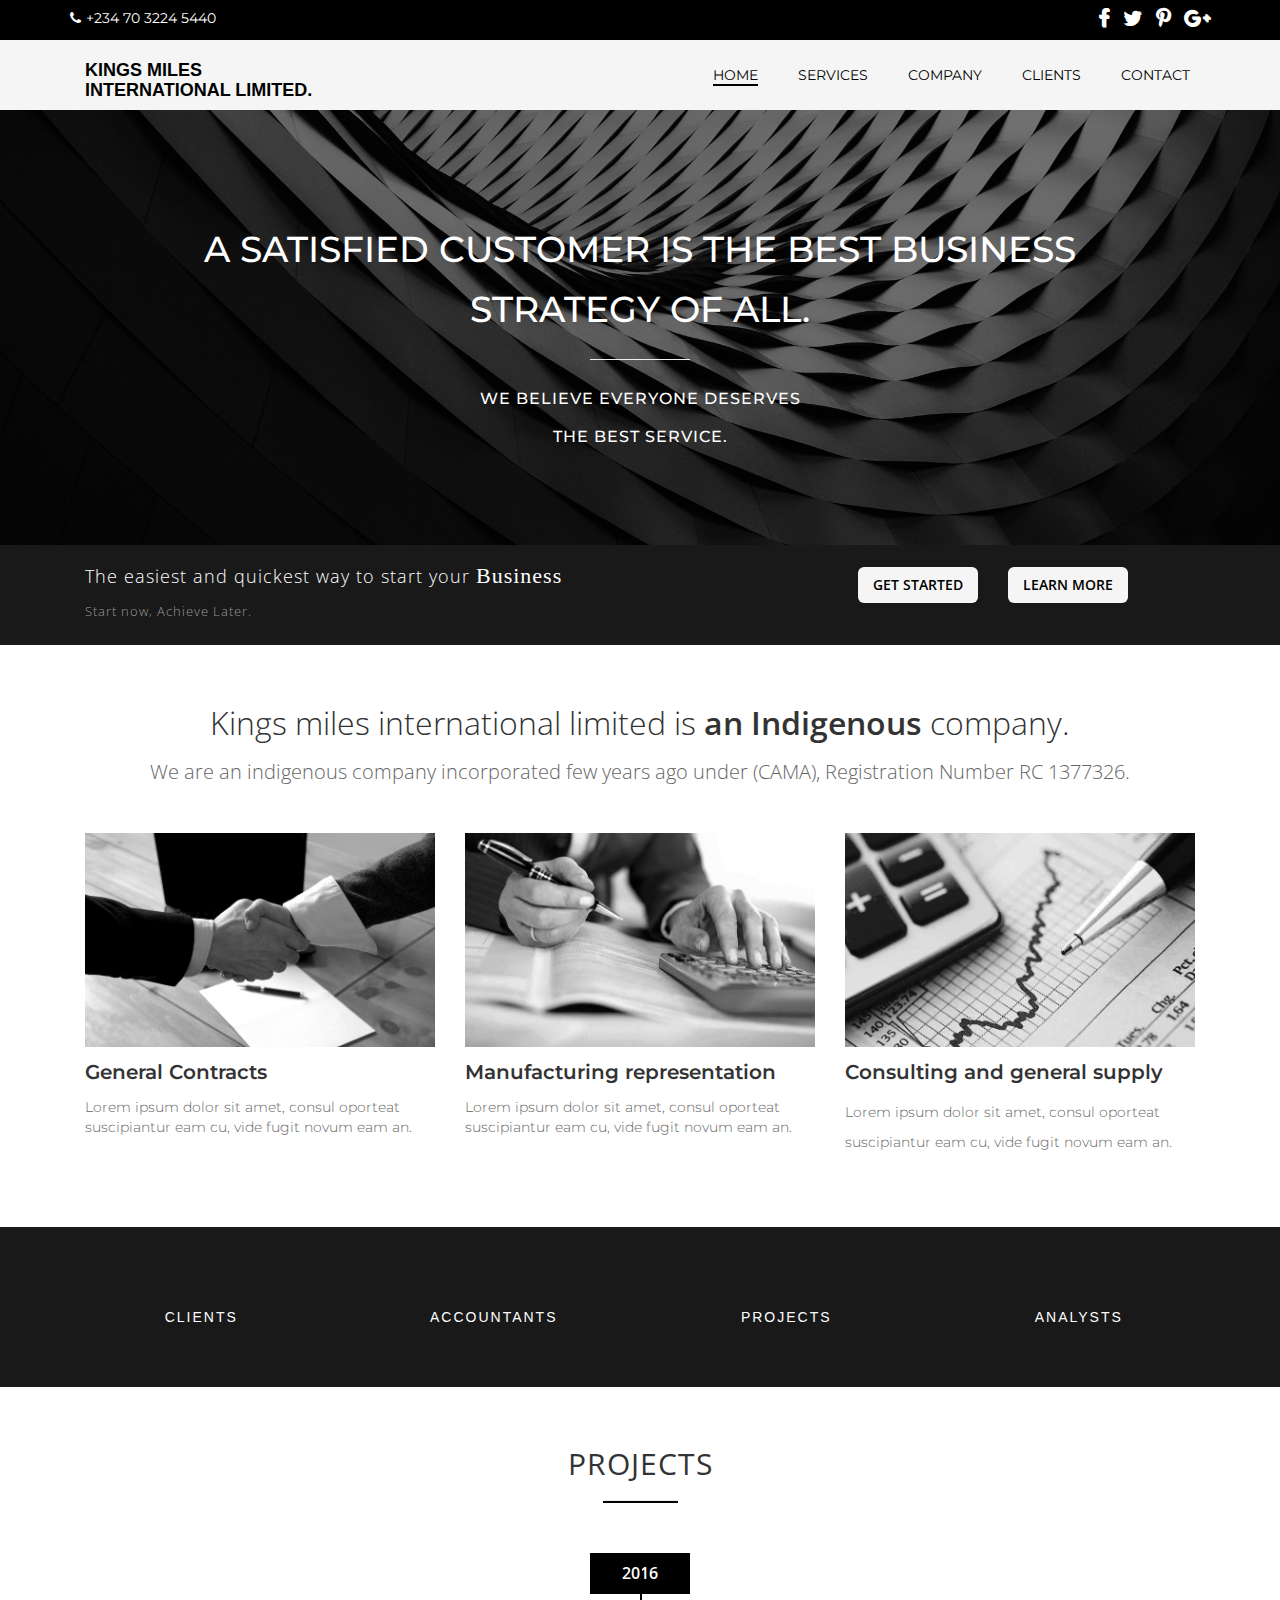
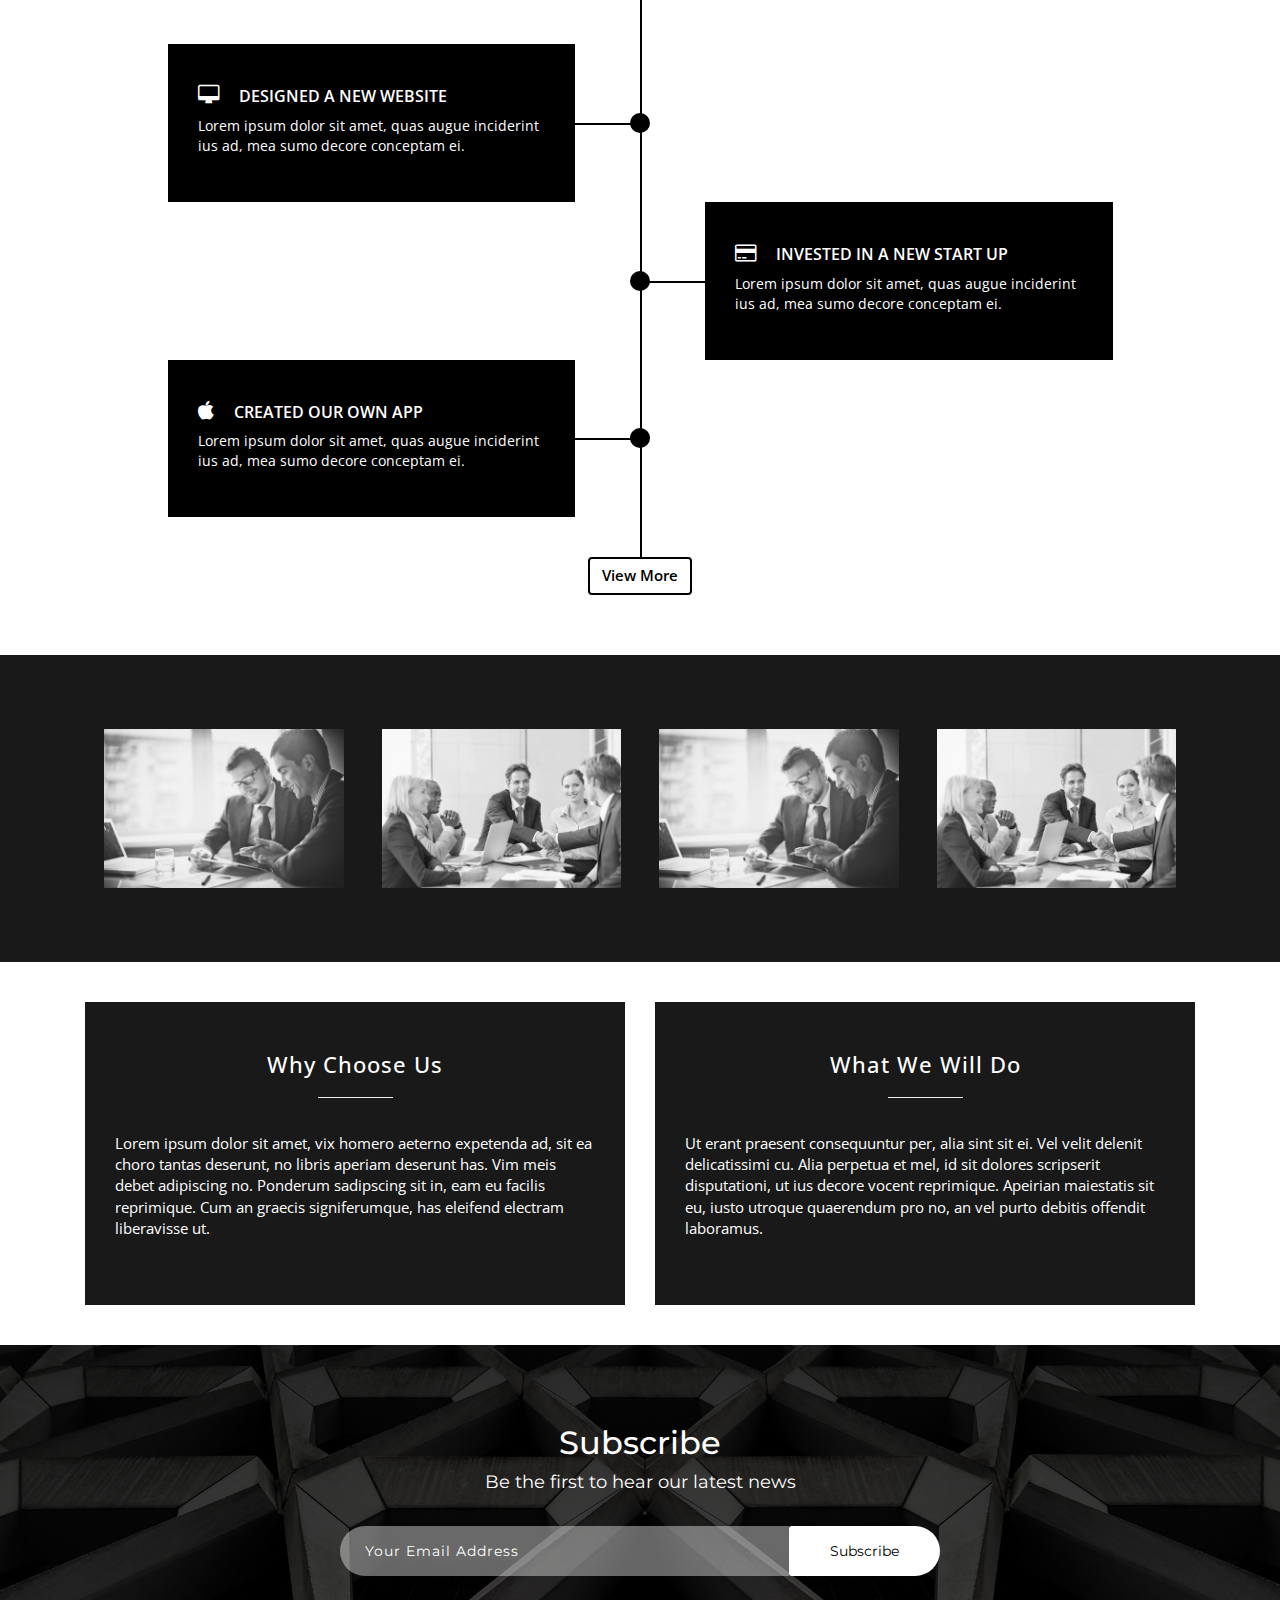
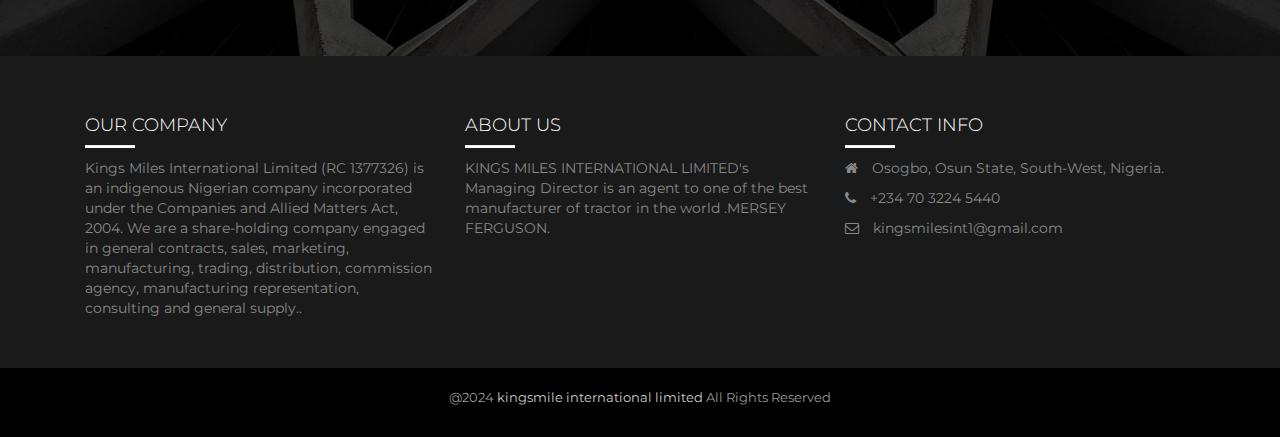
==== index.html @ 528cfb6f "first commit" ====
<!DOCTYPE html>
<html>

<head>

    <title>Homepage</title>
    
    <meta charset="utf-8" />

    <link rel="stylesheet" type="text/css" href="css/style.css">
    <link rel="stylesheet" href="css/bootstrap.min.css">
	<link rel="stylesheet" href="css/sidebar.css">
	<link rel="stylesheet" href="https://maxcdn.bootstrapcdn.com/font-awesome/4.5.0/css/font-awesome.min.css">
	
	<link href='https://fonts.googleapis.com/css?family=Montserrat' rel='stylesheet' type='text/css'>
	<link href='http://fonts.googleapis.com/css?family=Open+Sans:400,300,700' rel='stylesheet' type='text/css'>
	
	<link rel='shortcut icon' type='image/x-icon' href='favicon.ico' />
	
    <script src="js/jquery-1.11.3.min.js"></script>
    <script src="js/bootstrap.min.js"></script>
    <script src="js/jPushMenu.js"></script>
    <script src="js/counter.js"></script>
    <script src="js/jquery.scrollUp.min.js"></script>
    
    <script type="text/javascript">
		$(window).load(function() {
			$(".loader").fadeOut("slow");
		})
	</script>
    
    <meta name="viewport" content="width=device-width, initial-scale=1">

</head>

<body>

	<div class="loader"></div>
	
	<style>
	
	.loader {
	position: fixed;
	left: 0px;
	top: 0px;
	width: 100%;
	height: 100%;
	z-index: 9999;
	background: url('images/page-loader.gif') 50% 50% no-repeat rgb(249,249,249);
	}
	
	</style>
	
	<header>
	
		<div class="top-heading">
			<div class="container">
				<div class="contact-info pull-left">
					<a href="#"><span class="fa fa-phone"></span>+234 70 3224 5440</a>
				</div>
				<ul class="social-icons pull-right">
					<li><a href="#" class="icon fa fa-facebook"></a></li>
					<li><a href="#" class="icon fa fa-twitter"></a></li>
					<li><a href="#" class="icon fa fa-pinterest-p"></a></li>
					<li><a href="#" class="icon fa fa fa-google-plus"></a></li>
				</ul>
			</div>
		</div>

        <nav class="navbar-default navbar-static-top" id="navbar-default" style="border-radius:0;">
            <div class="container">
                <div class="navbar-header">
                    <button type="button" class="navbar-toggle toggle-menu menu-left push-body" data-toggle="collapse" data-target="#bs-example-navbar-collapse-1">
                        <span class="sr-only">Toggle navigation</span>
                        <span class="icon-bar"></span>
                        <span class="icon-bar"></span>
                        <span class="icon-bar"></span>
                    </button>
                        <a style="color:black;" class="navbar-brand" href=""><b>KINGS MILES INTERNATIONAL LIMITED. </b></a>
                </div>

                <!-- Collect the nav links, forms, and other content for toggling -->
                <div class="collapse navbar-collapse cbp-spmenu cbp-spmenu-vertical cbp-spmenu-left" id="bs-example-navbar-collapse-1">

                    <ul class="nav navbar-nav">
                        <li><a href="index.html"><span>Home</span></a></li>
                        <li><a href="services.html">Services</a></li>
                        <li><a href="company.html">Company</a></li>
                        <li><a href="clients.html">Clients</a></li>
                        <li><a href="contact.html">Contact</a></li>
                    </ul>
                </div>
            </div>
        </nav>
        
        <style>
        
        	.navbar-default {
        		background: #F5F5F5;
        	}
        
        	.navbar-default .navbar-nav li a {
        		color: #000;
        	}
        	
        	.navbar-default .navbar-toggle .icon-bar {
				background: #000;
			}
			
			.navbar-nav {
				float: right;
			}
			
			@media screen and (max-width: 768px) {
			.navbar-nav {
				float: left;
			}
			}
			
        
        </style>

        
    </header>
    
    
    <div class="banner">
    	<div class="opacity_overlay">
    		<div class="info">
    			<h2>A satisfied customer is the best business</h2>
    			<h2>strategy of all.</h2>
    			<hr>
    			<h3>We believe everyone deserves</h3>
    			<h3>The best service.</h3>
    		</div>
    		
    		<div class="secondary_layer">
    			<div class="container">
    				<div class="col-md-8 col-sm-6">
    					<p class="msg">The easiest and quickest way to start your <span>Business</span></p>
    					<p class="quote">Start now, Achieve Later.</p>
    				</div>
    				<div class="col-md-4 col-sm-6 pull-right">
    					<a href="contact.html" class="btn"><button type="button">Get Started</button></a>
    					<a href="company.html" class="btn"><button type="button">Learn More</button></a>
    				</div>
    			</div>
    		</div>
    		
    	</div>
    </div>
    
    
    <div class="services">
    	<div class="container">
    		<h2>Kings miles international limited is <span id="rotate"></span> company.</h2>
    		<h3>We are an indigenous company incorporated few years ago under (CAMA), Registration Number RC 1377326.</h3>
    		
			<div class="overview">
			
				<div class="col-md-4 col-sm-4">
					<div class="feature-box">
						<img src="images/image1.png" class="img-responsive">				
					</div>
					
					<div class="feature-body">			
						<h4>General Contracts</h4>
						<p>Lorem ipsum dolor sit amet, consul oporteat suscipiantur eam cu, vide fugit novum eam an.</p>
					</div>
				
				</div>
				
				<div class="col-md-4 col-sm-4">
					<div class="feature-box">
						<img src="images/image2.png" class="img-responsive">				
					</div>
					
					<div class="feature-body">			
						<h4>Manufacturing representation</h4>
						<p>Lorem ipsum dolor sit amet, consul oporteat suscipiantur eam cu, vide fugit novum eam an.</p>
					</div>
				
				</div>
				
				<div class="col-md-4 col-sm-4">
					<div class="feature-box">
						<img src="images/image3.png" class="img-responsive">				
					</div>
					
					<div class="feature-body">			
						<h4>Consulting and general supply<h4>
						<p>Lorem ipsum dolor sit amet, consul oporteat suscipiantur eam cu, vide fugit novum eam an.</p>
					</div>
				
				</div>

			</div>
    	</div>
    </div>
    
	<div class="information">
		<div class="container">
			<div class="row">

				<div class="col-md-3 col-sm-3 counter-item">	
					<h3 class="counter-number" data-from="1" data-to="10000" data-speed="1000"></h3>
					<span class="counter-text">CLIENTS</span>
            	</div> 
            	<div class="col-md-3 col-sm-3 counter-item">	
					<h3 class="counter-number" data-from="1" data-to="500" data-speed="2000"></h3>
					<span class="counter-text">ACCOUNTANTS</span>
            	</div>   
            	<div class="col-md-3 col-sm-3 counter-item">	
					<h3 class="counter-number" data-from="1" data-to="7500" data-speed="3000"></h3>
					<span class="counter-text">PROJECTS</span>
            	</div> 
             	<div class="col-md-3 col-sm-3 counter-item">
					<h3 class="counter-number" data-from="1" data-to="2500" data-speed="4000"></h3>
					<span class="counter-text">ANALYSTS</span>
            	</div> 
            	
            </div>
		</div>
	</div>    
	
	
	<div class="projects">
		<div class="container">
		
			<h3>Projects</h3>
			<hr>
			
			<div class="news">
			
				<div class="date">
					<h4>2016</h4>
				</div>
				
				<div class="row">
					<div class="col-lg-5 col-md-6 col-md-offset-1 section-left">
						<div class="article">
							<div class="wrap">
							
								<div class="heading">
									<h5><span class="fa fa-desktop"></span>Designed a new website</h5>
									<p>Lorem ipsum dolor sit amet, quas augue inciderint ius ad, mea sumo decore conceptam ei.</p>
								</div>
						
							
							</div>
						</div>
					</div>		
				</div>
				
				<div class="row">
					<div class="col-lg-5 col-md-6 col-md-offset-6 section-right">
						<div class="article">
							<div class="wrap">
							
								<div class="heading">
									<h5><span class="fa fa-credit-card"></span>Invested in a new start up</h5>
									<p>Lorem ipsum dolor sit amet, quas augue inciderint ius ad, mea sumo decore conceptam ei.</p>
								</div>
						
							
							</div>
						</div>
					</div>		
				</div>
				
				<div class="row">
					<div class="col-lg-5 col-md-6 col-md-offset-1 section-left">
						<div class="article">
							<div class="wrap">
							
								<div class="heading">
									<h5><span class="fa fa-apple"></span>Created our own app</h5>
									<p>Lorem ipsum dolor sit amet, quas augue inciderint ius ad, mea sumo decore conceptam ei.</p>
								</div>
						
							
							</div>
						</div>
					</div>		
				</div>
				
				<div class="button">
					<a href="" class="btn">View More</a>
				</div>
				
			</div>
			
		</div>
	</div>
	
	
	<div class="clients">
		<div class="container">
        	<div class="row">
            	<div class="col-md-12">
                	<div class="carousel slide clients-carousel" id="clients-slider">
                    	<div class="carousel-inner">
                        	<div class="item active">
                            	<div class="row">
                                	<div class="col-md-3 col-sm-3 col-xs-6">
                                    	<a class="thumbnail" href="#">
                                        	<img src="images/clients/client1.jpeg" alt="" />
                                    	</a>
                                	</div>
                                	<div class="col-md-3 col-sm-3 col-xs-6">
                                    	<a class="thumbnail" href="#">
                                        	<img src="images/clients/client2.jpg" alt="" />
                                    	</a>
                                	</div>
                                	<div class="col-md-3 col-sm-3 col-xs-6">
                                    	<a class="thumbnail" href="#">
                                        	<img src="images/clients/client1.jpeg" alt="" />
                                    	</a>
                                	</div>
                                	<div class="col-md-3 col-sm-3 col-xs-6">
                                    	<a class="thumbnail" href="#">
                                        	<img src="images/clients/client2.jpg" alt="" />
                                    	</a>
                                	</div>
                            	</div>
                        	</div>
                        	<div class="item">
                            	<div class="row">
                                	<div class="col-md-3 col-sm-3 col-xs-6">
                                    	<a class="thumbnail" href="#">
                                        	<img src="images/clients/client1.jpeg" alt="" />
                                    	</a>
                                	</div>
                                	<div class="col-md-3 col-sm-3 col-xs-6">
                                    	<a class="thumbnail" href="#">
                                        	<img src="images/clients/client2.jpg" alt="" />
                                	</div>
                                	<div class="col-md-3 col-sm-3 col-xs-6">
                                    	<a class="thumbnail" href="#">
                                        	<img src="images/clients/client1.jpeg" alt="" />
                                   	 	</a>
                                	</div>
                                	<div class="col-md-3 col-sm-3 col-xs-6">
                                    	<a class="thumbnail" href="#">
                                        	<img src="images/clients/client2.jpg" alt="" />
                                    	</a>
                                	</div>
                            	</div>
                        	</div>
                    	</div>
                	</div>
            	</div>
        	</div>
        </div>
	</div>
	
	
	<div class="more-information">
		<div class="container">
			<div class="col-md-6">
				<div class="sides">
					<h4>Why Choose Us</h4>
					<hr>
					<p>Lorem ipsum dolor sit amet, vix homero aeterno expetenda ad, sit ea choro tantas deserunt, no libris aperiam deserunt has. Vim meis debet adipiscing no. Ponderum sadipscing sit in, eam eu facilis reprimique. Cum an graecis signiferumque, has eleifend electram liberavisse ut.</p>
				</div>
			</div>
			<div class="col-md-6">
				<div class="sides">
					<h4>What We Will Do</h4>
					<hr>
					<p>Ut erant praesent consequuntur per, alia sint sit ei. Vel velit delenit delicatissimi cu. Alia perpetua et mel, id sit dolores scripserit disputationi, ut ius decore vocent reprimique. Apeirian maiestatis sit eu, iusto utroque quaerendum pro no, an vel purto debitis offendit laboramus.</p>
				</div>
			</div>
		</div>
	</div>
	
	
	
	<div class="subscribe">
		<div class="opacity_overlay">
			<div class="container">
				<h3>Subscribe</h3>
				<p>Be the first to hear our latest news</p>
				
				<form class="form-subscribe" action="#">
					<div class="input-group">
						<input type="text" class="form-input" placeholder="Your Email Address" required>
						<span class="btn-group">
							<button class="btn" type="submit">Subscribe</button>
						</div>
					</div>
				</form>
			</div>
		</div>
	</div>
	
	
	<footer class="footer">
		<div class="container">
			<div class="col-md-4 col-sm-6">
				<h3>Our Company</h3>
				<hr>
				<p>Kings Miles International Limited (RC 1377326) is an indigenous Nigerian company incorporated under the Companies and Allied Matters Act, 2004. We are a share-holding company engaged in general contracts, sales, marketing, manufacturing, trading, distribution, commission agency, manufacturing representation, consulting and general supply..</p>
			</div>
			<div class="col-md-4 col-sm-6">
				<h3>About Us</h3>
				<hr>
				<p>KINGS MILES INTERNATIONAL LIMITED's Managing Director is an agent to one of the best manufacturer of tractor in the world .MERSEY FERGUSON.</p>
			</div>
			<div class="col-md-4 col-sm-6">
				<h3>Contact Info</h3>
				<hr>
				<ul class="contact-list">
					<li>
						<p>
							<i class="fa fa-home"></i>
							Osogbo, Osun State, South-West, Nigeria.
						</p>
						<p>
							<i class="fa fa-phone"></i>
							+234 70 3224 5440
						</p>
						<p>
							<i class="fa fa-envelope-o"></i>
							kingsmilesint1@gmail.com
						</p>
					</li>
				</ul>
			</div>
		</div>
	</footer>
	
	<div class="copyright-part">
		<p>@2024 <span>kingsmile international limited</span> All Rights Reserved</p>
	</div>
    
    
    
    <script type="text/javascript">
    
      $(document).ready(function(){
        $('.toggle-menu').jPushMenu({closeOnClickLink: false});
        $('.dropdown-toggle').dropdown();
      });
      
    </script>
    
    <script type="text/javascript">
    
    	var terms = ["an Indigenous", "a Domestic", "a National"];

		function rotateTerm() {
  			var ct = $("#rotate").data("term") || 0;
  			$("#rotate").data("term", ct == terms.length -1 ? 0 : ct + 1).text(terms[ct]).fadeIn()
              	.delay(1000).fadeOut(200, rotateTerm);
		}
		$(rotateTerm);

    </script>

    
	<script type="text/javascript">

  	jQuery('.counter-item').appear(function() {
    	jQuery('.counter-number').countTo();
    	jQuery(this).addClass('funcionando');
   	 	console.log('funcionando');
  	});
  
	</script>
	
    <script type="text/javascript">
    
        $(document).ready(function () {
            $("#clients-slider").carousel({
                interval: 5000 //TIME IN MILLI SECONDS
            });
        });
        
    </script>
    
    
    <script type="text/javascript">
    
    $(function () {
  		$.scrollUp({
    		scrollName: 'scrollUp', // Element ID
    		topDistance: '300', // Distance from top before showing element (px)
    		topSpeed: 600, // Speed back to top (ms)
    		animation: 'fade', // Fade, slide, none
    		animationInSpeed: 200, // Animation in speed (ms)
    		animationOutSpeed: 200, // Animation out speed (ms)
    		activeOverlay: false, // Set CSS color to display scrollUp active point, e.g '#00FFFF'
    		scrollImg: true,
  		});
	});
    
    </script>
    

</body>

</html>
---- css/style.css ----
body {
	overflow-x: hidden;
}

#scrollUp {
  bottom: 20px;
  right: 20px;
  width: 38px; /* Width of image */
  height: 38px; /* Height of image */
  background: url(../images/top.png) no-repeat;
}

.top-heading {
	background: #000;
	width: 100%;
	color: #fff; 
}

.top-heading .contact-info {
	padding-top: 8px;
}

.top-heading .contact-info a {
	font-size: 14px;
	font-weight: 400;
    font-family: 'Montserrat', sans-serif;
	color: #fff;
	text-decoration: none;
}

@media screen and (max-width: 500px) {
.top-heading .contact-info a {
	font-size: 12px;
}
}

.top-heading .contact-info span {
	padding-right: 5px;
}

.top-heading .social-icons {
	list-style: none;
	padding-top: 8px;
}

.top-heading .social-icons li {
	display: inline-block;
}

.top-heading .social-icons .icon {
	font-size: 20px;
	padding-left: 10px;
	color: #fff;
	text-shadow: 1px 1px #fff;
	text-decoration: none;
}

@media screen and (max-width: 500px) {
.top-heading .social-icons .icon {
	font-size: 16px;
}
}


.navbar-default .navbar-nav li a {
    text-transform: uppercase;
    text-decoration: none;
    line-height: 20px;
    margin: 10px 5px;
    font-family: 'Montserrat', sans-serif;
}

.navbar-default .navbar-nav li a span {
	border-bottom: 2px solid #000;
}

.navbar-default .navbar-toggle {
	border: none;
}

.navbar-default .navbar-toggle .icon-bar {
    height: 4px;
    width: 28px;
}

.navbar-default .navbar-brand {
	/* background-image:url("../images/logo.png"); */
	background-repeat: no-repeat;
	text-transform: black;
	width: 270px;
	text-decoration: solid;
	align-items: center;
	height: 60px;
	margin-top: 5px;
}

@media screen and (max-width: 991px) {
.navbar-default .navbar-brand {
	/* background-image:url("../images/small-logo.png"); */
	background-repeat: no-repeat;
	text-transform: black;
	width: 270px;
	text-decoration: solid;
	align-items: center;
	height: 60px;
	margin-top: 5px;
}
}

@media screen and (max-width: 768px) {
.navbar-default .navbar-brand {
	margin-top: 0px;
}
}

.breadcrumb {
	margin-top: 20px;
}

.breadcrumb a {
	color: #000;
	text-decoration: none;
	font-size: 14px;
	font-family: 'Montserrat', sans-serif;
}

.breadcrumb a:hover {
	color: #4C4C4C;
	text-decoration: none;
} 

.breadcrumb .active {
	font-family: 'Montserrat', sans-serif;
}

/* Homepage */

.banner {
	background-image:url("../images/banner.jpg");
	background-size: cover;
	background-repeat: no-repeat;
	background-position: center center;
	width: 100%;
    height: 100%;
}

.banner .opacity_overlay {
    height: 100%;
    width: 100%;
    background: rgba(0, 0, 0, 0.55);
    padding-top: 100px;
}

.banner .opacity_overlay .info {
    text-align: center;
    font-family: 'Montserrat', sans-serif;
}

.banner .opacity_overlay .info h2 {
	color: #fff;
	text-transform: uppercase;
	font-size: 36px;
}

.banner .opacity_overlay .info hr {
	width: 100px;
	margin-top: 30px;
	margin-bottom: 30px;
}

.banner .opacity_overlay .info h3 {
	color: #fff;
	text-transform: uppercase;
	font-size: 16px;
	letter-spacing: 1px;
}

.banner .opacity_overlay .secondary_layer {
	background: #191919;
	margin-top: 100px;
	padding-top: 15px;
	padding-bottom: 15px;
	font-family: "Open Sans", Arial, sans-serif;
}

.banner .opacity_overlay .secondary_layer .msg {
	font-size: 18px;
	color: #fff;
	font-weight: 300;
	letter-spacing: 1px;
}

.banner .opacity_overlay .secondary_layer .msg span {
	font-family: "Shadows Into Light", cursive;
	font-size: 22px;
}

.banner .opacity_overlay .secondary_layer .quote {
	font-size: 13px;
	color: #999;
	font-weight: 300;
	letter-spacing: 1px;
}

.banner .opacity_overlay .secondary_layer .btn {
	text-decoration: none;
	color: #000;
}

.banner .opacity_overlay .secondary_layer .btn button {
	background: #F5F5F5;
	border: none;
	border-radius: 6px;
	padding: 8px 15px;
	text-transform: uppercase;
	font-weight: 600;
	font-size: 14px;
	outline: none;
	transition: background-color 0.2s ease;
}

.banner .opacity_overlay .secondary_layer .btn button:hover {
	background: #000;
	color: #fff;
}

/* Font size change on browser resize */

@media screen and (max-width: 991px) {
.banner .opacity_overlay .info h2 {
	font-size: 30px;
}
}

@media screen and (max-width: 768px) {
.banner .opacity_overlay .info h2 {
	font-size: 26px;
}
}

@media screen and (max-width: 631px) {
.banner .opacity_overlay .info h2 {
	font-size: 22px;
}
}

@media screen and (max-width: 534px) {
.banner .opacity_overlay .info h2 {
	font-size: 20px;
}
}

@media screen and (max-width: 991px) {
.banner .opacity_overlay .info h3 {
	font-size: 12px;
}
}

@media screen and (max-width: 534px) {
.banner .opacity_overlay .info h3 {
	font-size: 10px;
}
}

@media screen and (max-width: 768px) {
.banner .opacity_overlay .secondary_layer .msg {
	font-size: 16px;
}
}

@media screen and (max-width: 534px) {
.banner .opacity_overlay .secondary_layer .msg {
	font-size: 13px;
}
}

@media screen and (max-width: 768px) {
.banner .opacity_overlay .secondary_layer .msg span {
	font-size: 18px;
}
}

@media screen and (max-width: 534px) {
.banner .opacity_overlay .secondary_layer .msg span {
	font-size: 16px;
}
}


.services {
	padding-top: 40px;
	padding-bottom: 60px;
}

@media screen and (max-width: 768px) {
.services {
	padding-top: 20px;
	padding-bottom: 30px;
}
}

@media screen and (max-width: 500px) {
.services {
	padding-top: 10px;
	padding-bottom: 10px;
}
}

.services h2 {
	font-size: 32px;
	text-align: center;
	font-family: "Open Sans", Arial, sans-serif;
	font-weight: 300;
}

.services h2 span {
	font-weight: 600;
}

.services h3 {
	font-size: 20px;
	font-weight: 300;
	text-align: center;
	font-family: "Open Sans", Arial, sans-serif;
	color: #666666;
}

.services .overview {
	margin-top: 20px;
}

.services .overview .feature-box img {
	width: 100%;
	margin-top: 30px;
}

.services .overview .feature-body {
	font-family: 'Montserrat', sans-serif;
}


.services .overview .feature-body h4 {
	line-height: 30px;
	font-size: 20px;
	font-weight: 600;
}

.services .overview .feature-body p {
	font-size: 14px;
	font-weight: 300;
	color: #666666;
}

@media screen and (max-width: 500px) {
.services .overview .col-sm-4 {
	padding-right: 0px;
	padding-left: 0px;
}
}

/* Font size change on browser resize */

@media screen and (max-width: 991px) {
.services h2 {
	font-size: 26px;
}
}

@media screen and (max-width: 768px) {
.services h2 {
	font-size: 22px;
}
}

@media screen and (max-width: 534px) {
.services h2 {
	font-size: 20px;
}
}

@media screen and (max-width: 991px) {
.services h3 {
	font-size: 16px;
}
}

@media screen and (max-width: 534px) {
.services h3 {
	font-size: 14px;
}
}


.information {
	background: #191919;
	padding-top: 60px;
	padding-bottom: 60px;
	text-align: center;
}

@media screen and (max-width: 500px) {
.information {
	padding-top: 20px;
	padding-bottom: 30px;
}
}

.information .counter-number {
  	color: #fff;
  	font-size: 32px;
}

.information .counter-text {
  	color: #fff;
  	letter-spacing: 2px;
}


.projects {
	padding-top: 60px;
	padding-bottom: 60px;
	font-family: "Open Sans", Arial, sans-serif;
}

@media screen and (max-width: 500px) {
.projects {
	padding-top: 20px;
	padding-bottom: 20px;
}
}

.projects h3 {
	font-size: 30px;
	font-weight: 400;
	text-transform: uppercase;
	letter-spacing: 1px;
	text-align: center;
	margin-top: 0px;
}

.projects hr {
	width: 75px;
	height: 2px;
	background: #000;
}

.projects .news {
	margin-top: 50px;
	position: relative;
}

.projects .news:before {
	content: "";
	width: 2px;
	background: #000;
	height: 100%;
	position: absolute;
	left: 50%;
}

.projects .news .date {
    color: #fff;
    text-align: center;
    display: block;
    background: #000;
    padding: 2px;
    margin: auto;
    width: 100px;
	margin-bottom: 50px;
}


@media screen and (max-width: 991px) {
.projects .news .date {
	margin-bottom: 0px;
}
}


.projects .news .date h4 {
    font-size: 16px;
    font-weight: 600;
}

.projects .news .section {
	margin-top: 40px;
}

/* Section Left */

.projects .news .section-left:before {
    content: "";
    position: absolute;
    right: 0;
    width: 20px;
    height: 20px;
    top: 50%;
    margin-top: -10px;
    margin-right: -10px;
    background: #000;
    border-radius: 50%;
    z-index: 100;
}

.projects .news .section-left:after {
    content: "";
    width: 80%;
    height: 2px;
    background-color: #000;
    position: absolute;
    right: 0;
    top: 50%;
}

@media screen and (max-width: 991px) {
.projects .news .section-left:before {
	display: none;
}
}

@media screen and (max-width: 991px) {
.projects .news .section-left:after {
	display: none;
}
}


.projects .news .section-left .article {
    background: #000;
    padding-top: 26px;
    padding-bottom: 31px;
    position: relative;
    z-index: 100;
    margin-right: 50px;
}

@media screen and (max-width: 991px) {
.projects .news .section-left .article {
	margin-right: 0px;
	margin-top: 40px;
}
}


/* Section Right */

.projects .news .section-right:before {
    content: "";
    position: absolute;
    left: 0;
    width: 20px;
    height: 20px;
    top: 50%;
    margin-top: -10px;
    margin-left: -10px;
    background: #000;
    border-radius: 50%;
    z-index: 100;
}

.projects .news .section-right:after {
    content: "";
    width: 80%;
    height: 2px;
    background-color: #000;
    position: absolute;
    left: 0;
    top: 50%;
}

@media screen and (max-width: 991px) {
.projects .news .section-right:before {
	display: none;
}
}

@media screen and (max-width: 991px) {
.projects .news .section-right:after {
	display: none;
}
}

.projects .news .section-right .article {
    background: #000;
    padding-top: 26px;
    padding-bottom: 31px;
    position: relative;
    z-index: 100;
    margin-left: 50px;
}

@media screen and (max-width: 991px) {
.projects .news .section-right .article {
	margin-left: 0px;
	margin-top: 40px;
}
}


.projects .news .article .wrap {
	padding: 5px 30px;
}

.projects .news .article .wrap .heading {
	color: #fff;
}

.projects .news .article .wrap .heading h5 {
	text-transform: uppercase;
	font-size: 16px;
	font-weight: 600;
}

.projects .news .article .wrap .heading h5 span {
	margin-right: 20px;
	font-size: 20px;
}



@media screen and (max-width: 1199px) {
.projects .news .col-md-offset-1 {
	margin-left: 0%;
}
}


@media screen and (max-width: 990px) {
.projects .news .article {
	margin-right: 0px;
	margin-left: 0px;
}
}


.projects .news .button {
	text-align: center;
	margin-top: 40px;
	position: relative;
}

.projects .news .button a {
	color: #000;
	background: #fff;
	border: 2px solid #000;
	font-size: 15px;
	font-weight: 600;
	transition: background-color 0.5s ease;
}

.projects .news .button a:hover {
	background: #000;
	color: #fff;
}


.clients {
	padding-top: 20px;
	padding-bottom: 20px;
	background: #191919;
}

.clients-carousel {
    margin-top: 50px; 
    padding: 0 30px 30px 30px;
}

.clients-carousel .thumbnail {
     background: transparent;
     border: none;
}

.clients-carousel img {
    width: 240px;
    height: 120px;
}


.more-information {
	background: #fff;
	padding-top: 20px;
	padding-bottom: 40px;
}

.more-information .sides {
	background: #191919;
	padding-top: 40px;
	padding-bottom: 40px;
	font-family: "Open Sans", Arial, sans-serif;
	margin-top: 20px;
}

.more-information .sides h4 {
	text-align: center;
	color: #fff;
	font-size: 22px;
	letter-spacing: 1px;
}

.more-information .sides hr {
	width: 75px;
}

.more-information .sides p {
	color: #fff;
	font-size: 15px;
	padding: 15px 30px;
}

@media screen and (max-width: 500px) {
.more-information .col-md-6 {
	padding-right: 0px;
	padding-left: 0px;
}
}


.subscribe {
	background-image:url("../images/building.jpeg");
	background-size: cover;
	background-repeat: no-repeat;
	background-position: center center;
}

.subscribe .opacity_overlay {
    height: 100%;
    width: 100%;
    background: rgba(0, 0, 0, 0.7);
	padding-top: 60px;
	padding-bottom: 80px;
	font-family: 'Montserrat', sans-serif;
	text-align: center;
}

.subscribe .opacity_overlay h3 {
	color: #fff;
	font-size: 32px;
} 

.subscribe .opacity_overlay p {
	color: #fff;
	font-size: 18px;
}


.subscribe .opacity_overlay .form-subscribe {
	max-width: 600px;
	margin: auto;
	margin-top: 30px;
}

.subscribe .opacity_overlay .input-group {
	position: relative;
    display: table;
}

.subscribe .opacity_overlay .form-input {
	background:rgba(255,255,255, 0.4);
	padding-left: 25px;
	padding-right: 25px;
	border: none;
	letter-spacing: 1px;
	width: 100%;
	position: relative;
	float: left;
	height: 50px;
	margin-bottom: 0;
	border-top-left-radius: 36px;
    border-bottom-left-radius: 36px;
    outline:none;
}

.subscribe .opacity_overlay .btn-group {
	display: table-cell;
	width: 1%;
}

.subscribe .opacity_overlay .btn {
	height: 50px;
	padding: 0 40px;
	background: #fff;
	color: #000;
	position: relative;
	margin-left: -1px;
	border-top-right-radius: 36px;
    border-bottom-right-radius: 36px;
}

::-webkit-input-placeholder { /* WebKit, Blink, Edge */
    color: #fff;
}
:-moz-placeholder { /* Mozilla Firefox 4 to 18 */
   color: #fff;
   opacity:  1;
}
::-moz-placeholder { /* Mozilla Firefox 19+ */
   color: #fff;
   opacity:  1;
}
:-ms-input-placeholder { /* Internet Explorer 10-11 */
   color: #fff;
}

/* End of Homepage */


/* ------- Services Page ------- */

@media screen and (max-width: 500px) {
.pricing-table .col-sm-4 {
	padding-left: 0px;
	padding-right: 0px;
}
}

.pricing-table {
	padding-top: 10px;
	padding-bottom: 20px;
}

.pricing-table .table .block {
	margin-top: 20px;
}

.pricing-table .table .block .cost {
	padding-top: 25px;
	padding-bottom: 25px;
	background: #000;
	text-align: center;
	font-family: 'Montserrat', sans-serif;
}

.pricing-table .table .block .cost h3 {
	color: #fff;
	text-transform: uppercase;
	letter-spacing: 3px;
	font-size: 20px;
}

.pricing-table .table .block .cost h1 {
	color: #fff;
	text-transform: uppercase;
	font-size: 72px;
}

.pricing-table .table .block .cost h1 .symbol {
	font-size: 36px;
	display: inline-block;
	vertical-align: top;
}

.pricing-table .table .block .cost h1 .monthly {
	font-size: 20px;
}

.pricing-table .table .block .cost p {
	color: #696969;
}

.pricing-table .table .block .info {
	padding-top: 20px;
	padding-bottom: 20px;
	background: #F5F5F5;
	text-align: center;
	font-family: 'Montserrat', sans-serif;
}

.pricing-table .table .block .info .item-list {
	list-style: none;
	padding: 0px;
}

.pricing-table .table .block .info .item-list li {
	font-size: 17px;
	margin-top: 15px;
}

.pricing-table .table .block .info .item-list li button {
	margin-top: 15px;
	color: #fff;
	background: #000;
	border: none;
	padding: 8px 16px;
	text-transform: uppercase;
	letter-spacing: 1px;
	font-size: 16px;
	outline: none;
	transition: background-color 0.5s ease;
}

.pricing-table .table .block .info .item-list li button:hover {
	background: #e6e6e6;
	color: #000;
}

@media screen and (max-width: 500px) {
.featured-list .col-sm-6 {
	padding-left: 0px;
	padding-right: 0px;
}
}

.featured-list {
	padding-top: 20px;
	padding-bottom: 40px;
	text-align: center;
}

.featured-list .section {
	margin-top: 20px;
}

.featured-list .section .icon-container {
	position: relative;
    margin: auto;
    width: 80px;
    height: 80px;
	border: 1px solid #000;
	border-radius: 50%;
	transition: background-color 0.5s ease;
}

.featured-list .section .icon-container:hover {
	background: #000;
}

.featured-list .section .icon-container i {
	font-size: 38px;
	font-weight: 600;
	line-height: 80px;
	transition: color 0.5s ease;
}

.featured-list .section .icon-container i:hover {
	color: #fff;
}

.featured-list .section h3 {
	font-size: 18px;
	font-weight: 600;
	margin-top: 10px;
	margin-bottom: 10px;
}

.featured-list .section hr {
	width: 50px;
	height: 2px;
	background: #000;
	margin-top: 10px;
	margin-bottom: 10px;
}

.featured-list .section p {
	font-weight: 500;
	font-size: 15px;
	color: #777;
}

/* End of Servies */


/* ------- Company Page ------- */

@media screen and (max-width: 500px) {
.about-info .col-md-6 {
	padding-left: 0px;
	padding-right: 0px;
}
}

@media screen and (max-width: 991px) {
.about-info .text {
	margin-top: 30px;
}
}

.about-info .text h3 {
	margin-top: 0px;
	font-size: 22px;
	letter-spacing: 1px;
}

.about-info .text p {
	font-size: 15px;
	line-height: 1.6;
	font-weight: 400;
}


@media screen and (max-width: 500px) {
.team .col-xs-6 {
	width: 100%;
	padding-left: 0px;
	padding-right: 0px;
}
}

.team .row {
	padding-top: 20px;
	padding-bottom: 20px;
}

.team h6.description {
	font-weight: bold;
	letter-spacing: 2px;
	color: #999;
	border-bottom: 1px solid rgba(0, 0, 0,0.1);
	padding-bottom: 5px;
}

.team .profile {
	margin-top: 25px;
}

.team .profile h1 {
	font-weight: normal;
	font-size: 20px;
	margin:10px 0 0 0;
}

.team .profile h2 {
	font-size: 14px;
	font-weight: lighter;
	margin-top: 5px;
}

.team .profile .img-box {
	opacity: 1;
	display: block;
	position: relative;
}

.team .profile .img-box:after {
	content:"";
	opacity: 0;
	background-color: rgba(0, 0, 0, 0.75);
	position: absolute;
	right: 0;
	left: 0;
	top: 0;
	bottom: 0;
}

.team .profile .img-box img {
	width: 100%;
}

.team .img-box ul {
	position: absolute;
	z-index: 2;
	bottom: 50px;
	text-align: center;
	width: 100%;
	padding-left: 0px;
	height: 0px;
	margin:0px;
	opacity: 0;
}

.team .profile .img-box:after, .img-box ul, .img-box ul li {
	-webkit-transition: all 0.5s ease-in-out 0s;
    -moz-transition: all 0.5s ease-in-out 0s;
    transition: all 0.5s ease-in-out 0s;
}

.team .img-box ul i {
	font-size: 20px;
	letter-spacing: 10px;
}

.team .img-box ul li {
	width: 30px;
    height: 30px;
    text-align: center;
    border: 1px solid #f5f5f5;
    margin: 2px;
    padding: 5px;
	display: inline-block;
}

.team .img-box a {
	color:#fff;
}

.team .img-box:hover:after {
	opacity: 1;
}

.team .img-box:hover ul {
	opacity: 1;
}

.team .img-box img {
	-webkit-filter: grayscale(100%);
    filter: gray;
    filter: grayscale(100%);
    filter: url(desaturate.svg#greyscale);
}

.team .img-box ul a {
	-webkit-transition: all 0.3s ease-in-out 0s;
	-moz-transition: all 0.3s ease-in-out 0s;
	transition: all 0.3s ease-in-out 0s;
}

.team .img-box a:hover li {
	border-color: #fff;
	color: #000;
}

/* End of Company */


/* ------- Clients Page ------- */

@media screen and (max-width: 500px) {
.client-overview .col-sm-6 {
	padding-left: 0px;
	padding-right: 0px;
}
}

.client-overview .image {
	margin-top: 20px;
}

.client-overview .text {
	margin-top: 20px;
}

.client-overview .text h3 {
	font-size: 24px;
	letter-spacing: 1px;
}

.client-overview .text p {
	font-size: 15px;
	line-height: 1.3;
}


@media screen and (max-width: 500px) {
.quotes .col-md-4 {
	padding-left: 0px;
	padding-right: 0px;
}
}

.quotes {
	padding-top: 20px;
	padding-bottom: 30px;
}

.quotes .quote-box {  
	border-left: none;
	overflow: hidden;
    border-radius: 10px;
    background-color: #0C090A;
    margin-top: 25px;
    color: #fff;
    width: 100%;
    box-shadow: 2px 2px 2px 2px #000;   
}

.quotes .quotation-mark { 
    font-weight: bold;
    font-size: 100px;
    color: white;
    font-family: "Times New Roman", Georgia, Serif;   
}

.quotes .quote-text {    
    font-size: 16px;
    font-family: 'Montserrat', sans-serif;
    margin-top: -65px;
}

.quotes .blog-post-bottom {    
    font-size: 14px;
    font-family: 'Montserrat', sans-serif;
}


/* End of Clients */


/* ------- Contact Page ------- */


.contact {
	padding-top: 20px;
	padding-bottom: 40px;
}

.contact h3 {
	font-size: 20px;
	font-family: 'Montserrat', sans-serif;
}

.contact hr {
	margin-top: 10px;
	margin-bottom: 10px;
}

.contact .contact-form input {
	width: 100%;
	height: 30px;
	border-radius: 4px;
	border: 1px solid #000;	
	margin-top: 20px;
	color: #000;
	outline: none;
	padding: 20px;
}

.contact .contact-form input:focus {
	border-bottom: 2px solid #000;
}

.contact .contact-form ::-webkit-input-placeholder {
   color: #000;
   font-weight: 600;
}

.contact .contact-form textarea {
	margin-top: 20px;
	width: 100%;
	border: 1px solid #000;
	border-radius: 4px;
	padding: 15px;
	resize: none;
	outline: none;
}

.contact .contact-form textarea:focus {
	border-bottom: 2px solid #000;
}

.contact .contact-form button {
	margin-top: 15px;
	padding: 8px 15px;
	border: 1px solid #000;
	background: #fff;
	color: #000;
	font-weight: 600;
	outline: none;
	border-radius: 4px;
}

.contact .contact-info p {
	font-size: 13px;
	line-height: 1.5;
}

@media screen and (max-width: 500px) {
.contact .col-md-8, .contact .col-md-4 {
	padding-left: 0px;
	padding-right: 0px;
}
}


/* End of Contact */


/* ------- Footer Section ------- */


.footer {
	padding-top: 40px;
	padding-bottom: 40px;
	background: #1a1a1a;
	font-family: 'Montserrat', sans-serif;
}

.footer h3 {
	color: #fff;
	font-weight: 300;
	font-size: 18px;
	text-transform: uppercase;
}

.footer hr {
    border-bottom: 2px solid #fff;
    width: 50px;
    margin-top: 10px;
    margin-bottom: 10px;
    margin-left: 0px;
}

.footer p {
	color: #888;
}

.footer ul {
	list-style: none;
	padding-left: 0px;
}

.footer .contact-list i {
	margin-right: 10px;
}

.copyright-part {
	padding-top: 20px;
	padding-bottom: 20px;
	background: #000;
}

.copyright-part p {
	text-align: center;
	color: #999;
	font-size: 13px;
	font-family: 'Montserrat', sans-serif;
}

.copyright-part p span {
	color: #ccc;
}
---- css/sidebar.css ----
@media screen and (max-width: 767px) {
  .navbar-nav {
    margin:0;
  }
  /* General styles for all menus */
  .cbp-spmenu {
    background: #f8f8f8;
    position: fixed;
    padding:0;
    margin:0 !important;
    overflow-x:hidden;
    overflow-y:visible;
    display:block;
    visibility:visible;
  }
  /* Orientation-dependent styles for the content of the menu */
  .cbp-spmenu-vertical {
    width: 260px;
    height: 100%;
    top: 0;
    z-index: 1000;
  }
  .cbp-spmenu-horizontal {
    width: 100%;
    height: 150px;
    left: 0;
    z-index: 1000;
    overflow: hidden;
  }
  .cbp-spmenu-horizontal h3 {
    height: 100%;
    width: 20%;
    float: left;
  }
  .cbp-spmenu-horizontal a {
    float: left;
    width: 20%;
    padding: 0.8em;
    border-left: 1px solid #258ecd;
  }
  /* Vertical menu that slides from the left or right */
  .cbp-spmenu-left {
    left: -260px;
  }
  .cbp-spmenu-right {
    right: -260px;
  }
  .cbp-spmenu-left.cbp-spmenu-open {
    left: 0px;
  }
  .cbp-spmenu-right.cbp-spmenu-open {
    right: 0px;
  }
  /* Horizontal menu that slides from the top or bottom */
  .cbp-spmenu-top {
    top: -150px;
  }
  .cbp-spmenu-bottom {
    bottom: -150px;
  }
  .cbp-spmenu-top.cbp-spmenu-open {
    top: 0px;
  }
  .cbp-spmenu-bottom.cbp-spmenu-open {
    bottom: 0px;
  }
  /* Push classes applied to the body */
  .cbp-spmenu-push {
    overflow-x: hidden;
    position: relative;
    left: 0;
  }
  .cbp-spmenu-push-toright {
    left: 260px;
  }
  .cbp-spmenu-push-toleft {
    left: -260px;
  }
  /* Transitions */
  .cbp-spmenu,
  .cbp-spmenu-push {
    -webkit-transition: all 0.3s ease;
    -moz-transition: all 0.3s ease;
    transition: all 0.3s ease;
  }
}
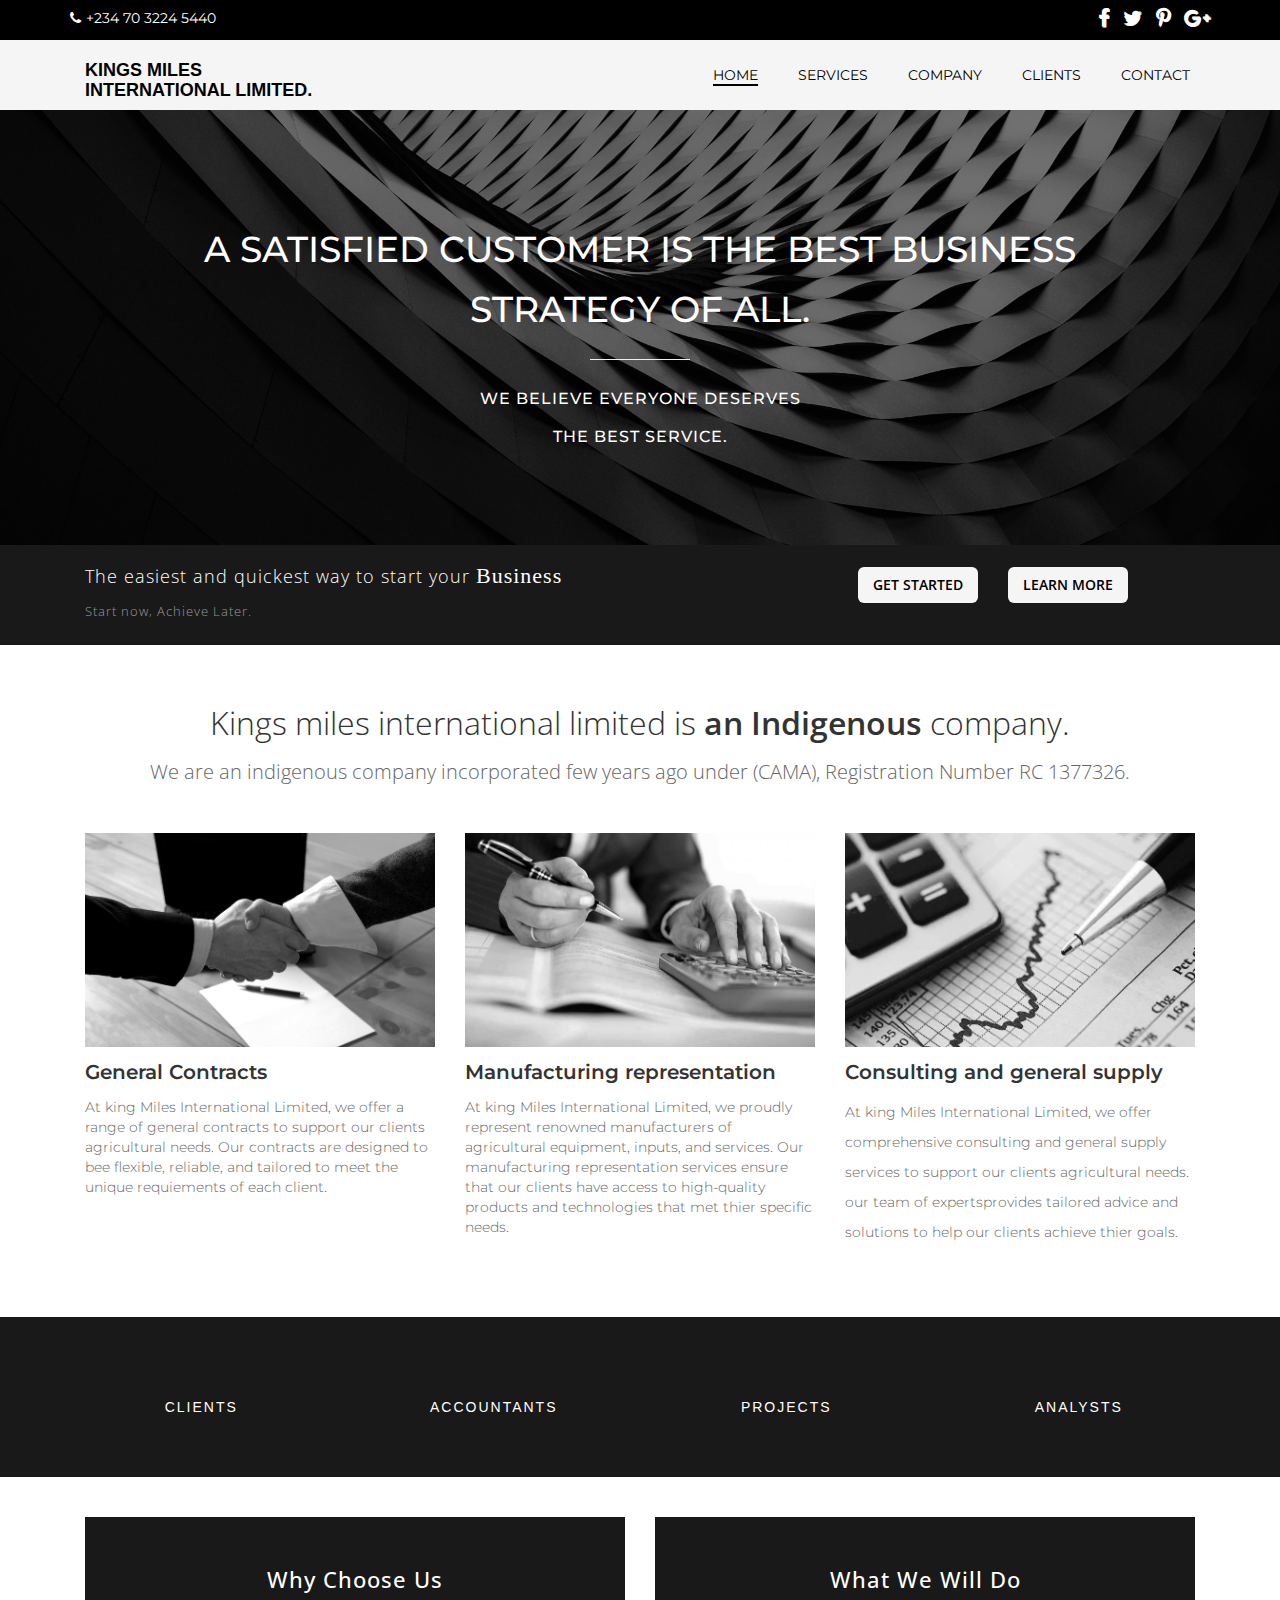
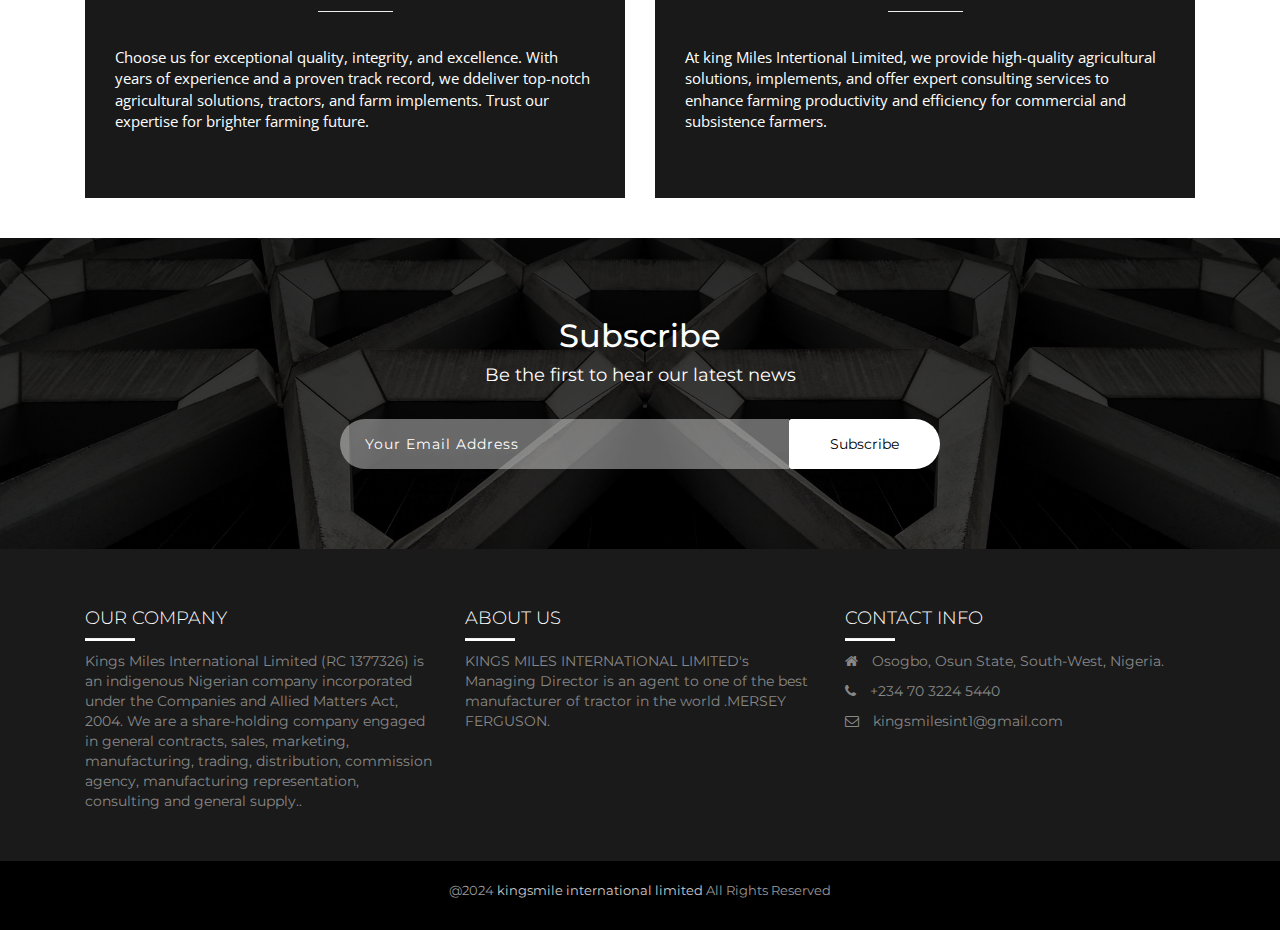
==== commit 12776a0d: "file updates" ====
--- a/index.html
+++ b/index.html
@@ -165,7 +165,8 @@
 					
 					<div class="feature-body">			
 						<h4>General Contracts</h4>
-						<p>Lorem ipsum dolor sit amet, consul oporteat suscipiantur eam cu, vide fugit novum eam an.</p>
+						<p>At king Miles International Limited, we offer a range of general contracts to support our clients
+							agricultural needs. Our contracts are designed to bee flexible, reliable, and tailored to meet the unique requiements of each client. </p>
 					</div>
 				
 				</div>
@@ -177,7 +178,8 @@
 					
 					<div class="feature-body">			
 						<h4>Manufacturing representation</h4>
-						<p>Lorem ipsum dolor sit amet, consul oporteat suscipiantur eam cu, vide fugit novum eam an.</p>
+						<p>At king Miles International Limited, we proudly represent renowned manufacturers of agricultural equipment, inputs, and services. Our manufacturing representation 
+							services ensure that our clients have access to high-quality products and technologies that met thier specific needs. </p>
 					</div>
 				
 				</div>
@@ -189,7 +191,8 @@
 					
 					<div class="feature-body">			
 						<h4>Consulting and general supply<h4>
-						<p>Lorem ipsum dolor sit amet, consul oporteat suscipiantur eam cu, vide fugit novum eam an.</p>
+							<p>At king Miles International Limited, we offer comprehensive consulting and general supply services to support our clients agricultural 
+								needs. our team of expertsprovides tailored advice and solutions to help our clients achieve thier goals. </p>
 					</div>
 				
 				</div>
@@ -203,157 +206,25 @@
 			<div class="row">
 
 				<div class="col-md-3 col-sm-3 counter-item">	
-					<h3 class="counter-number" data-from="1" data-to="10000" data-speed="1000"></h3>
+					<h3 class="counter-number" data-from="1" data-to="500" data-speed="1000"></h3>
 					<span class="counter-text">CLIENTS</span>
             	</div> 
             	<div class="col-md-3 col-sm-3 counter-item">	
-					<h3 class="counter-number" data-from="1" data-to="500" data-speed="2000"></h3>
+					<h3 class="counter-number" data-from="1" data-to="50" data-speed="2000"></h3>
 					<span class="counter-text">ACCOUNTANTS</span>
             	</div>   
             	<div class="col-md-3 col-sm-3 counter-item">	
-					<h3 class="counter-number" data-from="1" data-to="7500" data-speed="3000"></h3>
+					<h3 class="counter-number" data-from="1" data-to="500" data-speed="3000"></h3>
 					<span class="counter-text">PROJECTS</span>
             	</div> 
              	<div class="col-md-3 col-sm-3 counter-item">
-					<h3 class="counter-number" data-from="1" data-to="2500" data-speed="4000"></h3>
+					<h3 class="counter-number" data-from="1" data-to="800" data-speed="4000"></h3>
 					<span class="counter-text">ANALYSTS</span>
             	</div> 
             	
             </div>
 		</div>
 	</div>    
-	
-	
-	<div class="projects">
-		<div class="container">
-		
-			<h3>Projects</h3>
-			<hr>
-			
-			<div class="news">
-			
-				<div class="date">
-					<h4>2016</h4>
-				</div>
-				
-				<div class="row">
-					<div class="col-lg-5 col-md-6 col-md-offset-1 section-left">
-						<div class="article">
-							<div class="wrap">
-							
-								<div class="heading">
-									<h5><span class="fa fa-desktop"></span>Designed a new website</h5>
-									<p>Lorem ipsum dolor sit amet, quas augue inciderint ius ad, mea sumo decore conceptam ei.</p>
-								</div>
-						
-							
-							</div>
-						</div>
-					</div>		
-				</div>
-				
-				<div class="row">
-					<div class="col-lg-5 col-md-6 col-md-offset-6 section-right">
-						<div class="article">
-							<div class="wrap">
-							
-								<div class="heading">
-									<h5><span class="fa fa-credit-card"></span>Invested in a new start up</h5>
-									<p>Lorem ipsum dolor sit amet, quas augue inciderint ius ad, mea sumo decore conceptam ei.</p>
-								</div>
-						
-							
-							</div>
-						</div>
-					</div>		
-				</div>
-				
-				<div class="row">
-					<div class="col-lg-5 col-md-6 col-md-offset-1 section-left">
-						<div class="article">
-							<div class="wrap">
-							
-								<div class="heading">
-									<h5><span class="fa fa-apple"></span>Created our own app</h5>
-									<p>Lorem ipsum dolor sit amet, quas augue inciderint ius ad, mea sumo decore conceptam ei.</p>
-								</div>
-						
-							
-							</div>
-						</div>
-					</div>		
-				</div>
-				
-				<div class="button">
-					<a href="" class="btn">View More</a>
-				</div>
-				
-			</div>
-			
-		</div>
-	</div>
-	
-	
-	<div class="clients">
-		<div class="container">
-        	<div class="row">
-            	<div class="col-md-12">
-                	<div class="carousel slide clients-carousel" id="clients-slider">
-                    	<div class="carousel-inner">
-                        	<div class="item active">
-                            	<div class="row">
-                                	<div class="col-md-3 col-sm-3 col-xs-6">
-                                    	<a class="thumbnail" href="#">
-                                        	<img src="images/clients/client1.jpeg" alt="" />
-                                    	</a>
-                                	</div>
-                                	<div class="col-md-3 col-sm-3 col-xs-6">
-                                    	<a class="thumbnail" href="#">
-                                        	<img src="images/clients/client2.jpg" alt="" />
-                                    	</a>
-                                	</div>
-                                	<div class="col-md-3 col-sm-3 col-xs-6">
-                                    	<a class="thumbnail" href="#">
-                                        	<img src="images/clients/client1.jpeg" alt="" />
-                                    	</a>
-                                	</div>
-                                	<div class="col-md-3 col-sm-3 col-xs-6">
-                                    	<a class="thumbnail" href="#">
-                                        	<img src="images/clients/client2.jpg" alt="" />
-                                    	</a>
-                                	</div>
-                            	</div>
-                        	</div>
-                        	<div class="item">
-                            	<div class="row">
-                                	<div class="col-md-3 col-sm-3 col-xs-6">
-                                    	<a class="thumbnail" href="#">
-                                        	<img src="images/clients/client1.jpeg" alt="" />
-                                    	</a>
-                                	</div>
-                                	<div class="col-md-3 col-sm-3 col-xs-6">
-                                    	<a class="thumbnail" href="#">
-                                        	<img src="images/clients/client2.jpg" alt="" />
-                                	</div>
-                                	<div class="col-md-3 col-sm-3 col-xs-6">
-                                    	<a class="thumbnail" href="#">
-                                        	<img src="images/clients/client1.jpeg" alt="" />
-                                   	 	</a>
-                                	</div>
-                                	<div class="col-md-3 col-sm-3 col-xs-6">
-                                    	<a class="thumbnail" href="#">
-                                        	<img src="images/clients/client2.jpg" alt="" />
-                                    	</a>
-                                	</div>
-                            	</div>
-                        	</div>
-                    	</div>
-                	</div>
-            	</div>
-        	</div>
-        </div>
-	</div>
-	
 	
 	<div class="more-information">
 		<div class="container">
@@ -361,14 +232,15 @@
 				<div class="sides">
 					<h4>Why Choose Us</h4>
 					<hr>
-					<p>Lorem ipsum dolor sit amet, vix homero aeterno expetenda ad, sit ea choro tantas deserunt, no libris aperiam deserunt has. Vim meis debet adipiscing no. Ponderum sadipscing sit in, eam eu facilis reprimique. Cum an graecis signiferumque, has eleifend electram liberavisse ut.</p>
+					<p>Choose us for exceptional quality, integrity, and excellence. With years of experience and a proven track record, we ddeliver top-notch
+						agricultural solutions, tractors, and farm implements. Trust our expertise for brighter farming future. </p>
 				</div>
 			</div>
 			<div class="col-md-6">
 				<div class="sides">
 					<h4>What We Will Do</h4>
 					<hr>
-					<p>Ut erant praesent consequuntur per, alia sint sit ei. Vel velit delenit delicatissimi cu. Alia perpetua et mel, id sit dolores scripserit disputationi, ut ius decore vocent reprimique. Apeirian maiestatis sit eu, iusto utroque quaerendum pro no, an vel purto debitis offendit laboramus.</p>
+					<p>At king Miles Intertional Limited, we provide high-quality agricultural solutions, implements, and offer expert consulting services to enhance farming productivity and efficiency for commercial and subsistence farmers.</p>
 				</div>
 			</div>
 		</div>
